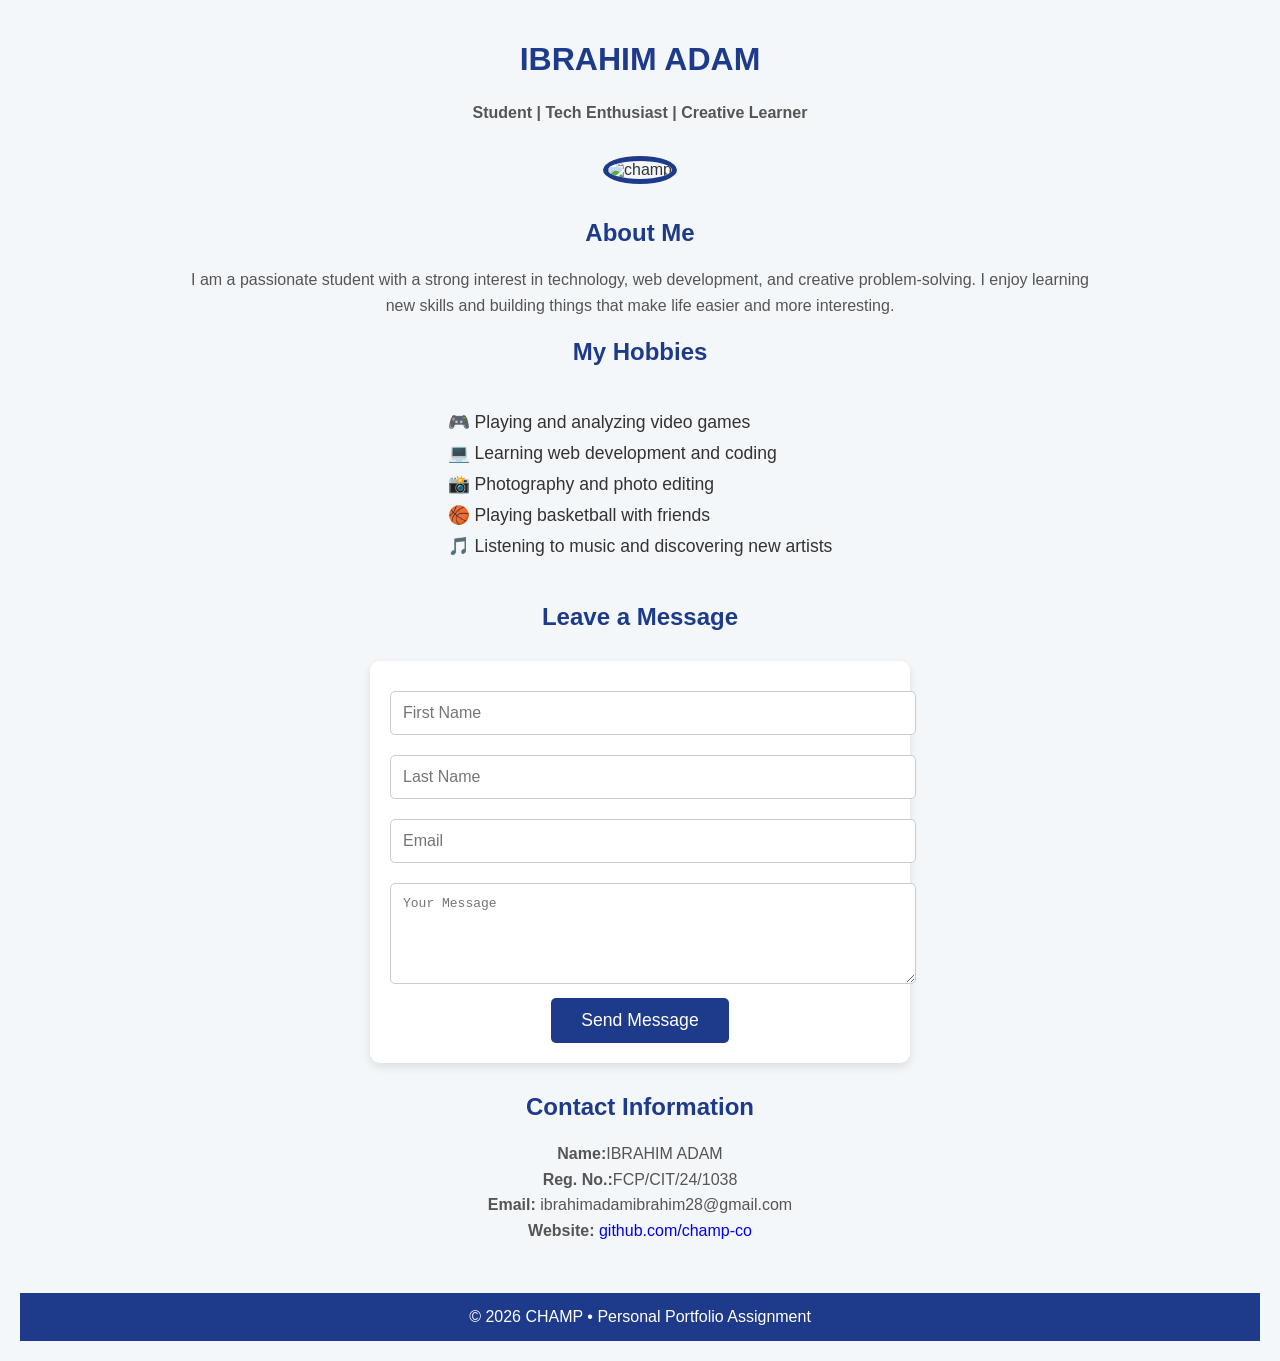
==== index.html @ 8cb0c6a9 "Rename indexs.html to index.html" ====
<!DOCTYPE html>
<html lang="en">
<head>
    <meta charset="UTF-8">
    <meta name="viewport" content="width=device-width, initial-scale=1.0">
    <title>Portfolio</title>
    <link rel="stylesheet" href="style.css">
</head>
<body>
    <div class="container">

        <h1>IBRAHIM ADAM</h1>
        <p><strong>Student | Tech Enthusiast | Creative Learner</strong></p>
        
    
        <img src="C:\Users\USER\Desktop\html assignment\IMG-20260409-WA0021.jpg" alt="champ">

      
        <h2>About Me</h2>
        <p>
            I am a passionate student with a strong interest in technology, web development, and creative problem-solving. 
            I enjoy learning new skills and building things that make life easier and more interesting.
        </p>

     
        <h2>My Hobbies</h2>
        <ul>
            <li>🎮 Playing and analyzing video games</li>
            <li>💻 Learning web development and coding</li>
            <li>📸 Photography and photo editing</li>
            <li>🏀 Playing basketball with friends</li>
            <li>🎵 Listening to music and discovering new artists</li>
        </ul>

      
        <h2>Leave a Message</h2>
        <form id="contactForm">
            <input type="text" placeholder="First Name" required>
            <input type="text" placeholder="Last Name" required>
            <input type="email" placeholder="Email" required>
            <textarea rows="5" placeholder="Your Message" required></textarea>
            <button type="submit">Send Message</button>
        </form>

   
        <h2>Contact Information</h2>
        <p>
            <strong>Name:</strong>IBRAHIM ADAM<br>
            <strong>Reg. No.:</strong>FCP/CIT/24/1038<br>
            <strong>Email:</strong> ibrahimadamibrahim28@gmail.com<br>
            <strong>Website:</strong> <a href="https://github.com/champ-co" target="_blank">github.com/champ-co</a>
        </p>

    </div>

    <footer>
        &copy; 2026 CHAMP • Personal Portfolio Assignment
    </footer>
</body>
</html>
---- style.css ----
body {
            font-family: 'Segoe UI', Tahoma, Geneva, Verdana, sans-serif;
            text-align: center;
            background-color: #f4f7f9;
            color: #333;
            margin: 0;
            padding: 20px;
        }
        h1, h2, h3 {
            color: #1e3a8a; 
            font-weight: bold;
        }
        p {
            color: #555; 
            line-height: 1.6;
        }
        .container {
            max-width: 900px;
            margin: 0 auto;
        }
        img {
            width: 180px;
            height: 180px;
            border-radius: 50%;
            object-fit: cover;
            border: 5px solid #1e3a8a;
            margin: 15px 0;
        }
        ul {
            list-style-type: none;
            padding: 0;
            display: inline-block;
            text-align: left;
        }
        ul li {
            margin: 10px 0;
            font-size: 1.1em;
        }
        form {
            max-width: 500px;
            margin: 30px auto;
            padding: 20px;
            background: white;
            border-radius: 10px;
            box-shadow: 0 4px 10px rgba(0,0,0,0.1);
        }
        input, textarea {
            width: 100%;
            padding: 12px;
            margin: 10px 0;
            border: 1px solid #ccc;
            border-radius: 5px;
            font-size: 1em;
        }
        a{
            text-decoration: none;
        }
        button {
            background-color: #1e3a8a;
            color: white;
            padding: 12px 30px;
            border: none;
            border-radius: 5px;
            font-size: 1.1em;
            cursor: pointer;
            transition: 0.3s;
        }
        button:hover {
            background-color: #2c5282;
        }
        footer {
            margin-top: 50px;
            padding: 15px;
            background: #1e3a8a;
            color: white;
            
        }
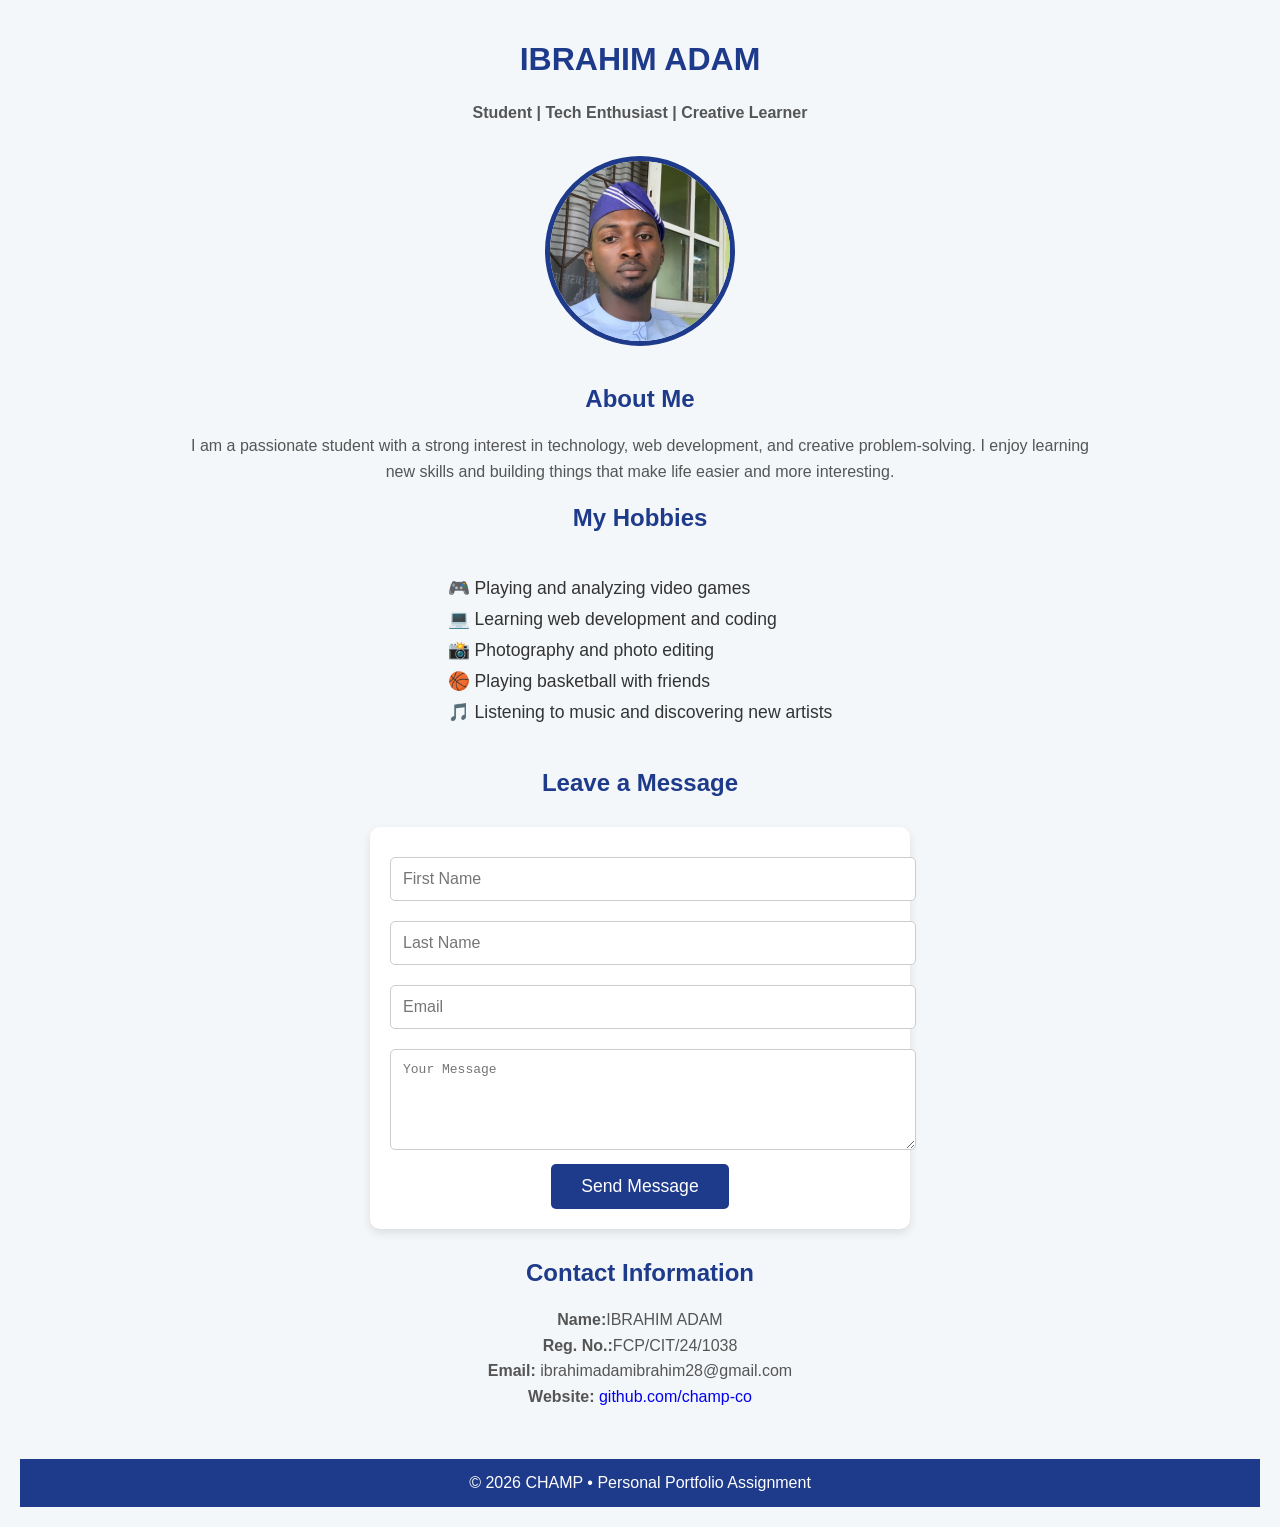
==== commit fb8198a9: "Update index.html" ====
--- a/index.html
+++ b/index.html
@@ -13,7 +13,7 @@
         <p><strong>Student | Tech Enthusiast | Creative Learner</strong></p>
         
     
-        <img src="C:\Users\USER\Desktop\html assignment\IMG-20260409-WA0021.jpg" alt="champ">
+        <img src=".\IMG-20260409-WA0021.jpg" alt="champ">
 
       
         <h2>About Me</h2>
